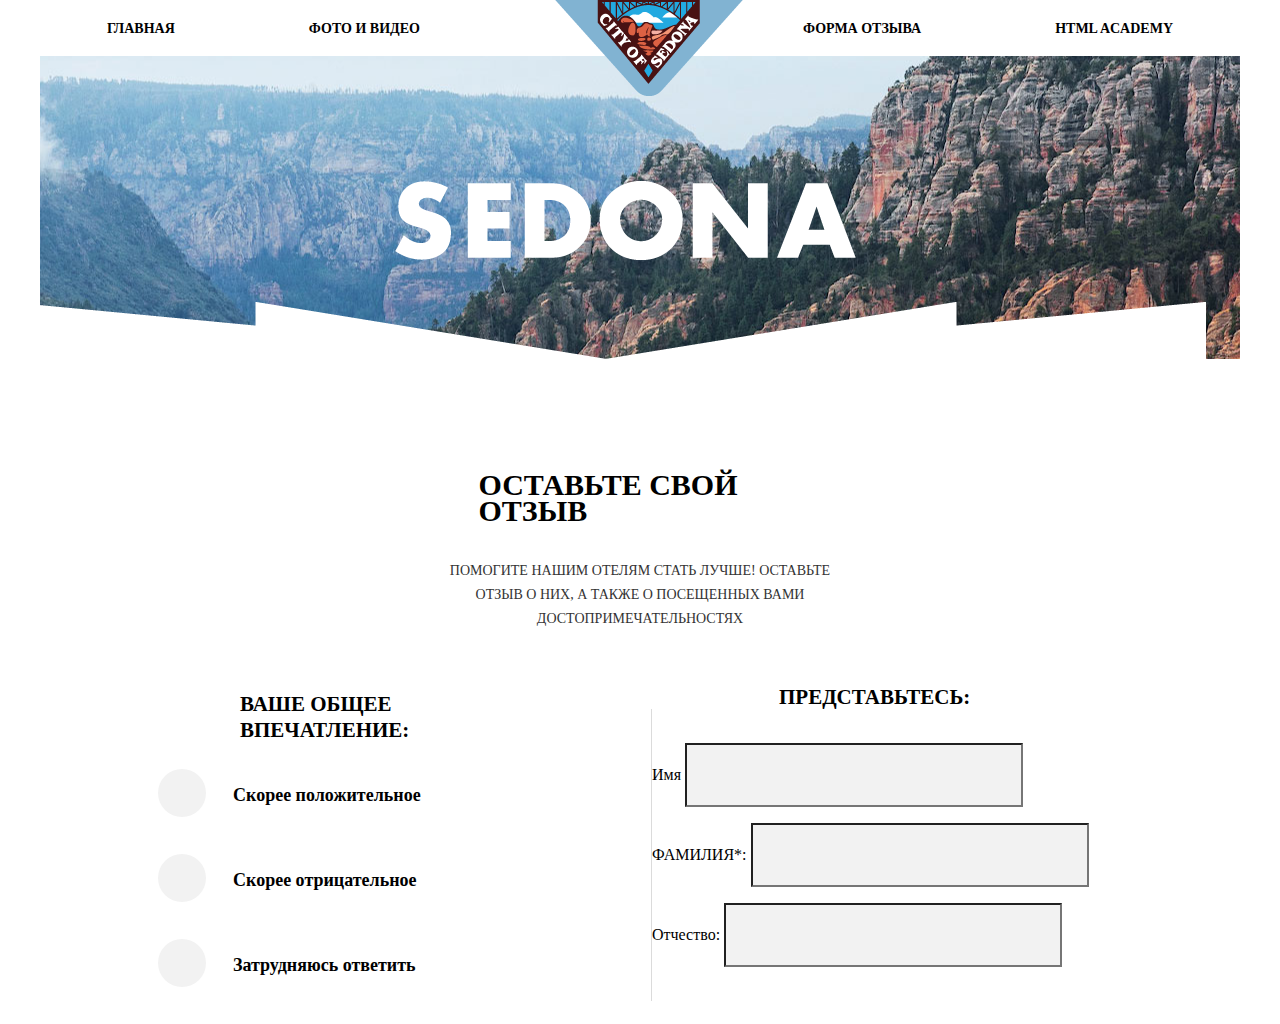
==== form.html @ 4b9d80f0 "Add files via upload" ====
<!DOCTYPE html>
<html lang="en">
<head>
  <meta charset="UTF-8">
  <meta name="viewport" content="width=device-width, initial-scale=1.0">
  <meta http-equiv="X-UA-Compatible" content="ie=edge">
  <link rel="stylesheet" href="/css/normalize.css">
  <link rel="stylesheet" href="/css/form.css">
  <title>Form</title>
</head>
<body>
    <header>
        <div class="container">
         <div class="header__content">
             <div class="header-section">
                 <div class="header-item"><a href="index.html">ГЛАВНАЯ</a></div>
                 <div class="header-item"><a href="photo.html">ФОТО И ВИДЕО</a></div>
                 <a href="index.html"> <img class="logo" src="/img/logo.png" alt="logo"></a>
                   
               </div>
               <!-- header-section -->
               <div class="header-section">
                  <div class="header-item"><a href="form.html">ФОРМА ОТЗЫВА</a></div>
                  <div class="header-item"><a href="#">HTML ACADEMY</a></div>
               </div>
               <!-- header-section -->
         </div>
         <!-- header -->
       </div>
         
           <div class="header-content">
               <div class="container">
                     <div class="text__img">   
                         <img src="/img/text-sedona.svg.png" alt="">
             </div>
             <!-- text__img -->
             <div class="intro">
               <img src="/img/intro-triangle.svg.png" alt="">
             </div>
             <!-- intro -->    
     </div>
     <!-- container -->
           </div> 
           <!-- header-content --> 
      </header>
      <div class="aboud">
          <div class="container">
              <div class="aboud__title">
                  Оставьте свой отзыв
              </div>
              <div class="aboud__subtitle">
                  Помогите нашим отелям стать лучше! оставьте отзыв о них,
                   а также о посещенных вами достопримечательностях
              </div>
              <!-- /.aboud__subtitle -->
          </div>
          <!-- /.container -->
        </div>
        <!-- aboud -->
        <div class="form">
          <div class="container">
            <div class="form__title">
                ВАше Общее впечатление:
            </div>

            <div class="form__content">
                <div class="form__left">
                    <label class="label">
                        <input type="checkbox" class="checkbox">
                        <span class="face"></span>
                        <span class="text">Скорее положительное</span>
                    </label>
      
                    <label class="label">
                        <input type="checkbox" class="checkbox">
                        <span class="face"></span>
                        <span class="text">Скорее отрицательное</span>
                    </label>
      
                    <label class="label">
                        <input type="checkbox" class="checkbox">
                        <span class="face"></span>
                        <span class="text">Затрудняюсь ответить</span>
                    </label>
                  </div>
                  <!-- /.form__left -->
                  <div class="layer">
                    
                    </div>
                    <div class="form__right">
                      <div class="form__title o">
                          Представьтесь:
                      </div>
                      <!-- /.form__title -->
                      <form action="#">
                          <p>
                              Имя
                              <input type="text">
                            </p>

                            <p>
                                ФАМИЛИЯ*:
                                <input type="text">
                              </p>

                              <p>
                                  Отчество:
                                  <input type="text">
                                </p>
                            
                         

                      </form>
                    </div>
                      
                     

            </div>
            <!-- /.form__content -->
            
          </div>
          <!-- /.container -->
        </div>
        <!-- /.form -->
</body>
</html>
---- css/form.css ----
.body{
  padding: 0;
  margin: 0;
  background-color: #f2f2f2;
  font-family: 'PT Sans', sans-serif;
}
.container{
  width: 1200px;
  margin: auto;
}
/* Header */
.header__content{
  display: flex;
  justify-content: space-between;
}
.header-section{
  display: flex;
  height: 56px; 
}
.header-item{
  line-height: 56px;
}
.header-item a{
  color: #000000;
  text-decoration: none;
  font-family: "PT Sans";
  font-size: 14px;
  font-weight: 700;
  line-height: 26px;
  text-transform: uppercase;
  padding-left: 67px;
  padding-right: 67px;
  padding-top: 20px;
  padding-bottom: 20px;
}
.logo{
  position: absolute;
  left: 555px;
}
.header-content{
  display: flex;
  background: url(../img/back-desktop.jpg.png) no-repeat center;
  height: 303px;
}
.text__img{
  padding-top: 30px;
  margin-left: auto;
  margin-right: auto;
  width: 490px;
}
.intro img{
  position: absolute;
  top: 302px;
  right: 74px;
}
/* ABOUD */
.aboud{
  padding-top: 113px;
}
.aboud__title{
  color: #000000;
  font-family: "PT Sans";
  font-size: 30px;
  font-weight: 700;
  line-height: 26px;
  text-transform: uppercase;
  margin-left: auto;
  margin-right: auto;
  width: 323px;
}
.aboud__title-o{
  color: #000000;
  font-family: "PT Sans";
  font-size: 30px;
  font-weight: 700;
  line-height: 26px;
  text-transform: uppercase;
  margin-left: auto;
  margin-right: auto;
  width: 351px;

}
.aboud__subtitle{
  padding-top: 35px;
  margin-left: auto;
  margin-right: auto;
  width: 431px;
  text-align: center;
  color: #333333;
  font-family: "PT Sans";
  font-size: 14px;
  font-weight: 400;
  line-height: 24px;
  text-transform: uppercase;
}
/* form */
.checkbox{
  display: none;
}
.form__title{
  width: 273px;
  height: 18px;
  color: #000000;
  font-family: "PT Sans";
  font-size: 21px;
  font-weight: 700;
  line-height: 26px;
  text-transform: uppercase;
  margin-top: 60px;
  margin-left: 200px;
}
.face{
  display: inline-block;
  width: 48px;
  height: 48px;
  position: relative;
  background-color: #f2f2f2;
  border-radius: 50%;
}
.face::before{
  content: "";
  position: absolute;
  top:50%;
  left:50%;
  transform: translate(-50%, -50%);
  width: 20px;
  height: 20px;
  background-color: #000;
  border-radius: 50%;
  opacity: 0;
}
.checkbox:checked + .face::before{
  opacity: 1;
}
.text{
  width: 185px;
  height: 17px;
  color: #000000;
  font-family: "PT Sans";
  font-size: 18px;
  font-weight: 700;
  line-height: 26px;
  position: relative;
  top: -16px;
  margin-left: 23px;
}
.form__left{
  display: flex;
  flex-direction: column;
  margin-top: 60px;
  margin-left: 118px;
  width: 277px;
}
.label{
  margin-bottom: 30px;
}
.layer{
  background-color: #dbdbdb;
  width: 1px;
  height: 292px;
  margin-left: 216px;
}
.form__content{
  display: flex;
}
.o{
  margin: 0;
  position: relative;
  bottom: 25px;
  left: 127px;
}
input{
  /* Style for "Layer 17 c" */
width: 330px;
height: 58px;
background-color: #f2f2f2;
}
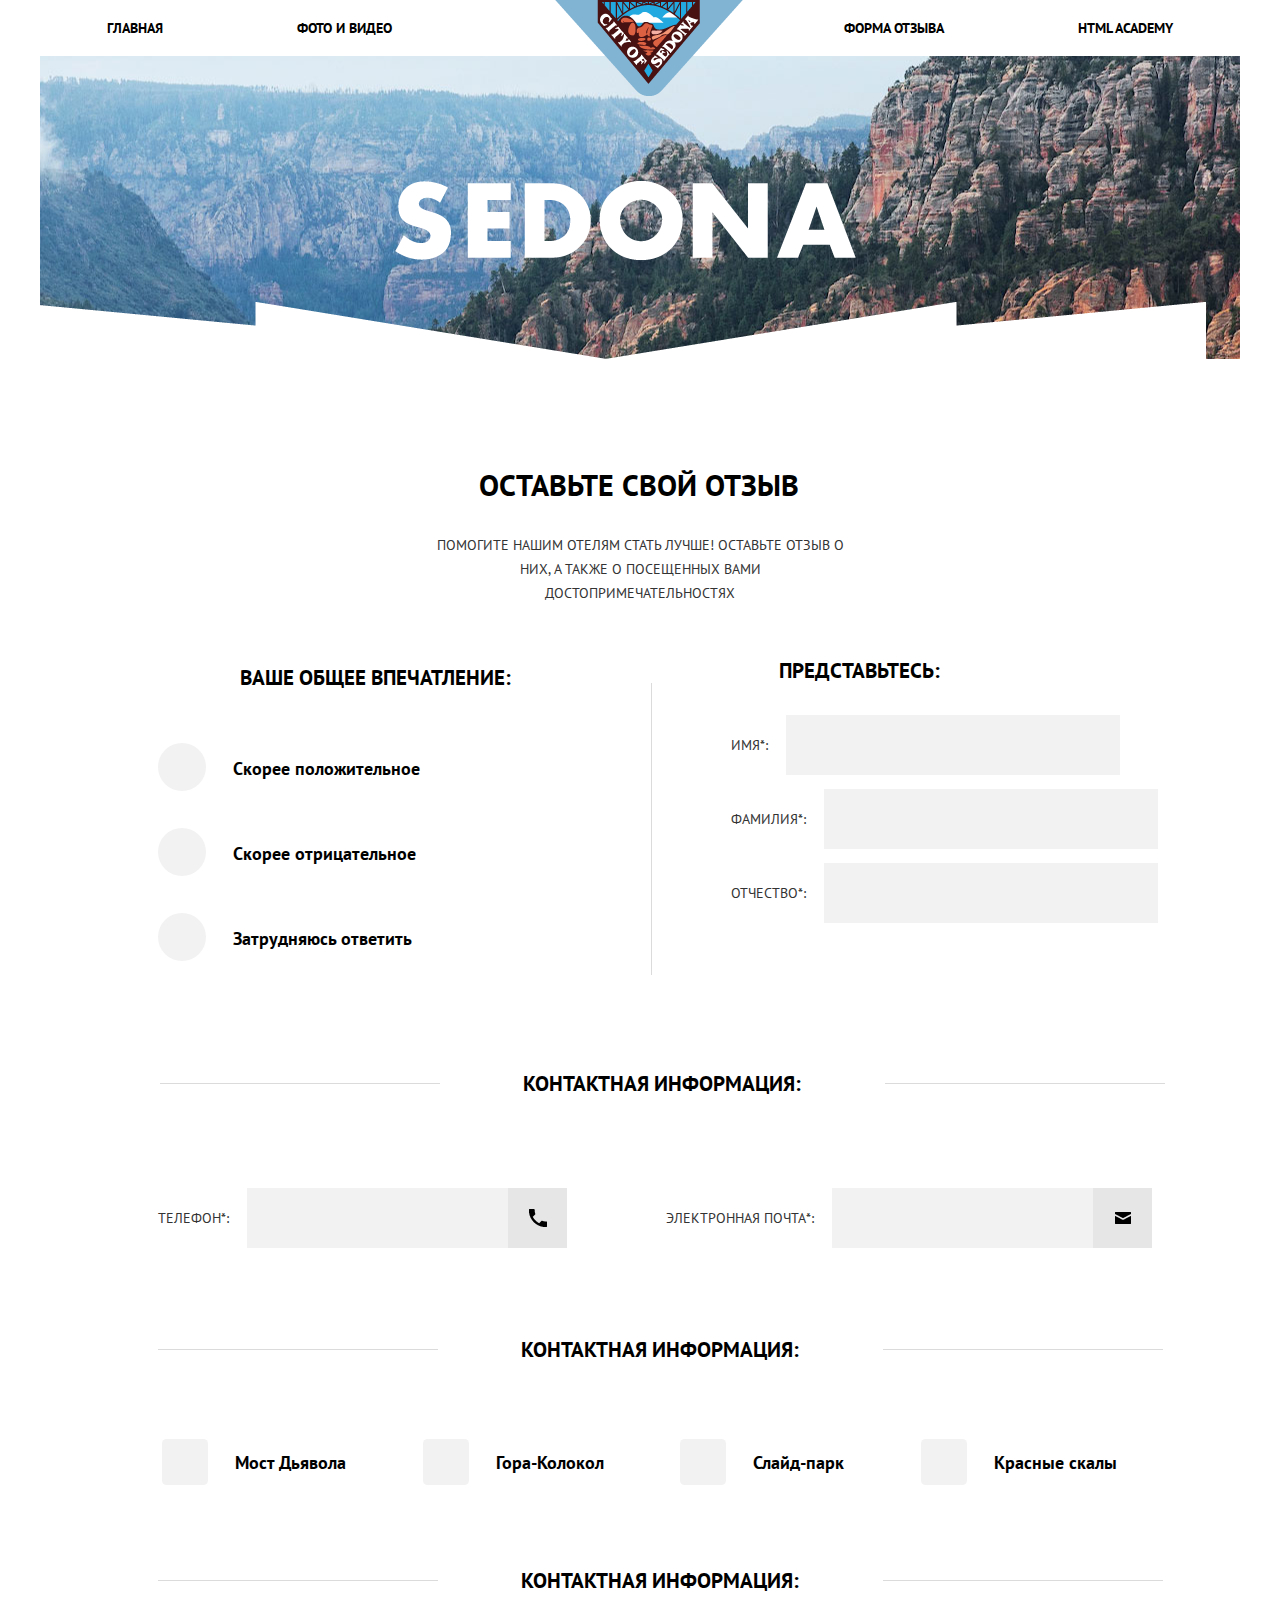
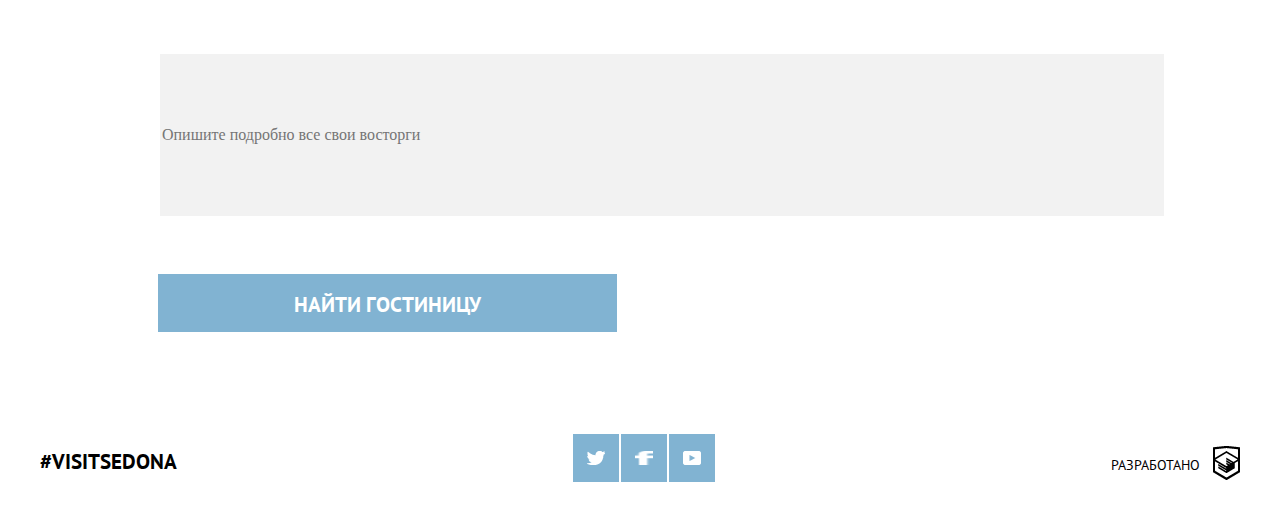
==== commit ee281c84: "Add files via upload" ====
--- a/form.html
+++ b/form.html
@@ -4,6 +4,7 @@
   <meta charset="UTF-8">
   <meta name="viewport" content="width=device-width, initial-scale=1.0">
   <meta http-equiv="X-UA-Compatible" content="ie=edge">
+  <link href="https://fonts.googleapis.com/css?family=PT+Sans:400,700&display=swap&subset=cyrillic" rel="stylesheet">
   <link rel="stylesheet" href="/css/normalize.css">
   <link rel="stylesheet" href="/css/form.css">
   <title>Form</title>
@@ -92,9 +93,9 @@
                           Представьтесь:
                       </div>
                       <!-- /.form__title -->
-                      <form action="#">
+                      <form action="#" class="form_">
                           <p>
-                              Имя
+                              ИМЯ*:
                               <input type="text">
                             </p>
 
@@ -104,17 +105,11 @@
                               </p>
 
                               <p>
-                                  Отчество:
+                                  Отчество*:
                                   <input type="text">
                                 </p>
-                            
-                         
-
                       </form>
                     </div>
-                      
-                     
-
             </div>
             <!-- /.form__content -->
             
@@ -122,5 +117,144 @@
           <!-- /.container -->
         </div>
         <!-- /.form -->
+        <div class="form__contact">
+          <div class="container">
+            <div class="form__contact-content">
+              <div class="line"></div>
+              <div class="content__title">
+                  Контактная информация:
+              </div>
+              <div class="line"></div>
+            </div>
+            <!-- /.form__contact-content -->
+            <div class="form__contact-phone">
+              <div class="contact">
+                  <p>
+                      Телефон*:
+                      <input type="text">
+                  </p>
+                  <div class="phone-link">
+                      <a href="#"><img src="/img/phone.svg.png" alt=""></a>
+                  </div>
+                  <!-- /.phone-link -->
+                  <div class="contact mail">
+                      <p>
+                          Электронная почта*:
+                          <input type="text">
+                      </p>
+                      <div class="phone-link">
+                          <a href="#"><img src="/img/mail.svg.png" alt=""></a>
+        
+                      </div>
+                      <!-- /.phone-link -->
+              </div> 
+            </div>
+            <!-- /.form__contact-phone -->
+          </div>
+        </div>
+        <div class="features">
+          <div class="container">
+            <div class="features__content">
+                <div class="line"></div>
+                <div class="content__title">
+                    Контактная информация:
+                </div>
+                <div class="line"></div>
+            </div>
+            <!-- /.features__content -->
+
+            <div class="features__item">
+
+                <label class="features-label">
+                    <input type="checkbox" class="item">
+                    <span class="check"></span>
+                    <span class="text-item">Мост Дьявола</span>
+                </label>
+
+                <label class="features-label">
+                    <input type="checkbox" class="item">
+                    <span class="check"></span>
+                    <span class="text-item">Гора-Колокол</span>
+                </label>
+
+
+                <label class="features-label">
+                    <input type="checkbox" class="item">
+                    <span class="check"></span>
+                    <span class="text-item">Слайд-парк</span>
+                </label>
+
+                <label class="features-label">
+                    <input type="checkbox" class="item">
+                    <span class="check"></span>
+                    <span class="text-item">Красные скалы</span>
+                </label>
+            </div>
+            <!-- /.features__item -->
+          </div>
+          <!-- /.container -->
+        </div>
+        <!-- /.features -->
+        <div class="emotion">
+          <div class="container">
+            <div class="emotion__content">
+                <div class="line"></div>
+                <div class="content__title">
+                    Контактная информация:
+                </div>
+                <div class="line"></div>
+            </div>
+            <!-- /.emotion__content -->
+            <div class="recall">
+              <input type="text" placeholder="Опишите подробно все свои восторги " class="recall__text">
+            </div>
+            <!-- /.recall -->
+            <div class="btn">
+                <a href="#">НАЙТИ гостиницу</a>
+              </div>
+          </div>
+          <!-- /.container -->
+        </div>
+        <!-- /.emotion -->
+        <footer>
+            <div class="container">
+               <div class="footer-content">
+                   <div class="footer-title">
+                       #visitSEDONA
+                    </div>
+                    <!-- /.footer-title -->
+                    <div class="footer-social">
+                      <div class="footer-icon">
+                         <img src="/img/icon-twitter.svg.png" alt="">
+                      </div>
+                      <!-- /.footer-icon -->
+                      <div class="footer-icon">
+                         <img class="fb" src="/img/icon-facebook.svg.png" width:="9px"
+                         height: ="18px" alt="">
+         
+                      </div>
+                       <div class="footer-icon">
+                           <img src="/img/icon-youtube.svg.png" alt="">
+         
+                       </div>
+                     
+                    </div>
+                    <!-- /.footer-social -->
+                    <div class="footer-logo">
+                      <p>Разработано</p>
+                      <img src="/img/htmlacademy.svg.png" alt="">
+                 
+                    </div>
+                    <!-- /.footer-logo -->
+             
+                </div>
+         
+            </div>
+            <!-- /.container -->
+            
+            
+          </footer>
+          
+
 </body>
 </html>--- a/css/form.css
+++ b/css/form.css
@@ -170,8 +170,230 @@
   left: 127px;
 }
 input{
-  /* Style for "Layer 17 c" */
-width: 330px;
-height: 58px;
-background-color: #f2f2f2;
-}+  width: 330px;
+  height: 58px;
+  background-color: #f2f2f2;
+  margin-left: 14px;
+}
+.form_{
+  margin-left: 79px;
+}
+.form input{
+  border: none;
+}
+.form_ p{
+  color: #333333;
+  font-family: "PT Sans";
+  font-size: 14px;
+  font-weight: 400;
+  line-height: 26px;
+  text-transform: uppercase;
+}
+.form__contact-content{
+  display: flex;
+  margin-top: 73px;
+  margin-bottom: 77px;
+  margin-left: 120px;
+
+}
+.line{
+  width: 280px;
+  height: 1px;
+  background-color: #dbdbdb;
+  position: relative;
+  top: 12px
+
+}
+.form__contact-phone{
+  margin-left: 118px;
+}
+.content__title{
+  width: 279px;
+  color: #000000;
+  font-family: "PT Sans";
+  font-size: 21px;
+  font-weight: 700;
+  line-height: 26px;
+  text-transform: uppercase;
+  margin-left: 83px;
+  margin-right: 83px;
+}
+.contact{
+  display: flex;
+  
+}
+.mail{
+  margin-left: 99px;
+}
+.form__contact-phone input{
+  width: 257px;
+  height: 58px;
+  background-color: #f2f2f2;
+  border: none;
+}
+.contact  p{
+  color: #333333;
+  font-family: "PT Sans";
+  font-size: 14px;
+  font-weight: 400;
+  line-height: 26px;
+  text-transform: uppercase;
+}
+.phone-link{
+  display: inline-block;
+  width: 59px;
+  height: 60px;
+  position: relative;
+  background-color: #e6e6e6;
+  margin-top: 14px;
+}
+.phone-link a img{
+  margin: auto;
+  position: absolute;
+  top: 0; left: 0; bottom: 0; right: 0;
+}
+/* features */
+.features__content{
+  display: flex;
+  margin-left: 118px;
+  margin-bottom: 76px;
+  margin-top: 75px;
+}
+.features__item{
+  width: 955px;
+  margin-left: 122px;
+  display: flex;
+  justify-content: space-between;
+}
+.item{
+  display: none;
+}
+.check{
+  display: inline-block;
+  width: 46px;
+  height: 46px;
+  background-color: #f2f2f2;
+  position: relative;
+  border-radius: 10%;
+}
+.check::before{
+  content: '';
+  position: absolute;
+  top: 50%;
+  left:50%;
+  transform: translate(-50%, -50%);
+  width: 24px;
+  height: 16px;
+  background-image: url('../img/tick.svg.png');
+  opacity: 0;
+}
+.item:checked + .check::before{
+  opacity: 1;
+}
+.text-item{
+  color: #000000;
+  font-family: "PT Sans";
+  font-size: 18px;
+  font-weight: 700;
+  line-height: 26px;
+  position: relative;
+  top: -16px;
+  margin-left: 23px;
+}
+.emotion__content{
+  display: flex;
+  margin-top: 76px;
+  margin-left: 118px;
+}
+.recall__text{
+  width: 1000px;
+  height: 160px;
+  border: none;
+  margin-left: 120px;
+  margin-top: 60px;
+  background-color: #f2f2f2;
+}
+.btn{
+  display: inline-block;
+  background-color: #81b3d2;
+  padding-left: 136px;
+  padding-right: 136px;
+  padding-top: 18px;
+  padding-bottom: 14px;
+  margin-top: 58px;
+  margin-left: 118px;
+  margin-bottom: 66px;
+  
+}
+.btn a{
+  text-transform: uppercase;
+  color: #ffffff;
+  font-family: "PT Sans";
+  font-size: 21px;
+  font-weight: 700;
+  line-height: 26px;
+  text-decoration: none; 
+}
+/* footer */
+footer{
+  height: 120px;
+}
+.footer-content{
+  display: flex;
+  justify-content: space-between;
+}
+.footer-title{
+  width: 136px;
+  height: 16px;
+  padding-top: 51px;
+  color: #000000;
+  font-family: "PT Sans";
+  font-size: 21px;
+  font-weight: 700;
+  line-height: 26px;
+  text-transform: uppercase;
+
+}
+.footer-social{
+  display: flex;
+}
+.footer-icon{
+  margin-top: 36px;
+  width: 46px;
+  height: 48px;
+  background-color: #81b3d2;
+  margin-right: 1px;
+  margin-left: 1px;
+}
+.footer-icon img{
+  width: 18px;
+  height: 14px;
+  padding-top: 17px;
+  padding-left: 14px;
+}
+.fb{
+  width: 9px;
+  height: 18px;
+}
+.footer-logo{
+  display: flex;
+  
+}
+.footer-logo p{
+  width: 91px;
+  height: 11px;
+  margin: 0;
+  padding-top: 54px;
+  color: #000000;
+  font-family: "PT Sans";
+  font-size: 14px;
+  font-weight: 400;
+  line-height: 26px;
+  text-transform: uppercase;
+}
+.footer-logo img{
+  padding-top: 48px;
+  padding-left: 11px;
+  width: 27px;
+  height: 34px;
+}
